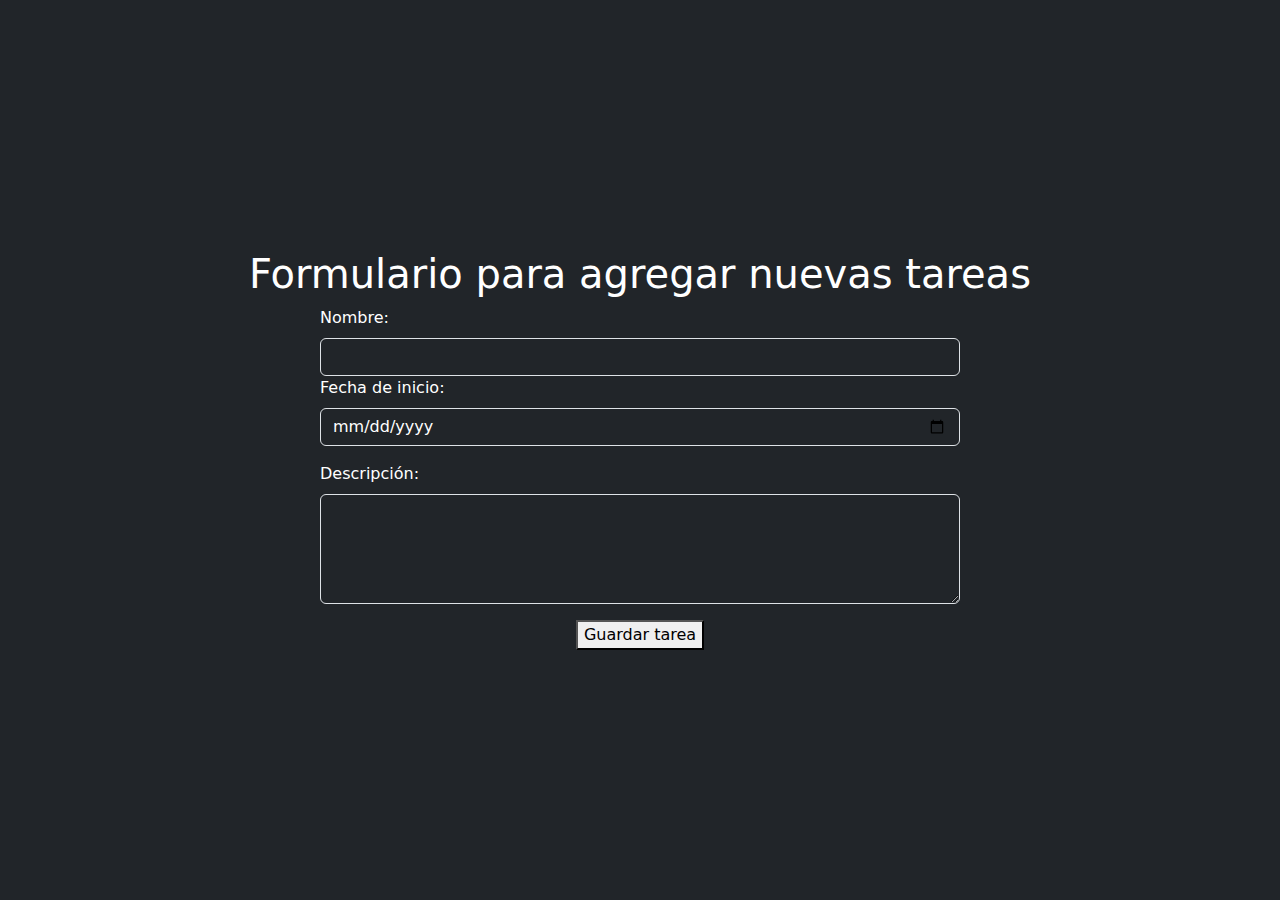
==== src/main/resources/templates/addTask.html @ 5fb0616f "routes and views  html" ====
<!DOCTYPE html>
<html lang="en">
  <head>
    <meta charset="UTF-8" />
    <meta name="viewport" content="width=device-width, initial-scale=1.0" />
    <title>Registrar nueva tarea</title>
    <!--font-->
    <link rel="preconnect" href="https://fonts.googleapis.com" />
    <link rel="preconnect" href="https://fonts.gstatic.com" crossorigin />
    <link
      href="https://fonts.googleapis.com/css2?family=Onest:wght@100..900&display=swap"
      rel="stylesheet"
    />
    <!--bootstrap-->
    <link
      href="https://cdn.jsdelivr.net/npm/bootstrap@5.3.3/dist/css/bootstrap.min.css"
      rel="stylesheet"
      integrity="sha384-QWTKZyjpPEjISv5WaRU9OFeRpok6YctnYmDr5pNlyT2bRjXh0JMhjY6hW+ALEwIH"
      crossorigin="anonymous"
    />
    <!--styles-->
    <link rel="stylesheet" type="text/css" href="styles.css" />
  </head>
  <body class="bg-dark text-white">
    <main
      class="d-flex flex-column justify-content-center align-items-center min-vh-100"
    >
      <h1>Formulario para agregar nuevas tareas</h1>

      <!-- Formulario de registro de tareas -->
      <form action="/guardar-tarea" method="POST" class="w-50">
        <!-- Nombre de la tarea -->
        <div class="mb-3">
          <div>
            <label for="taskName" class="form-label">Nombre:</label>
            <input
              type="text"
              class="form-control bg-dark text-white"
              id="taskName"
              name="taskName"
              placeholder="Hacer la cama"
              required
            />
          </div>

          <div></div>

          <label for="initDate" class="form-label">Fecha de inicio:</label>
          <input
            type="date"
            class="form-control bg-dark text-white"
            id="initDate"
            name="initDate"
            required
          />
        </div>

        <!-- Descripción de la tarea -->
        <div class="mb-3">
          <label for="description" class="form-label">Descripción:</label>
          <textarea
            class="form-control bg-dark text-white"
            id="description"
            name="description"
            rows="4"
            placeholder="Hacer los issues del día de hoy..."
            required
          ></textarea>
        </div>

        <!-- Botón para guardar la tarea -->
        <div class="d-flex justify-content-center">
          <button type="submit">Guardar tarea</button>
        </div>
      </form>
    </main>
  </body>
</html>
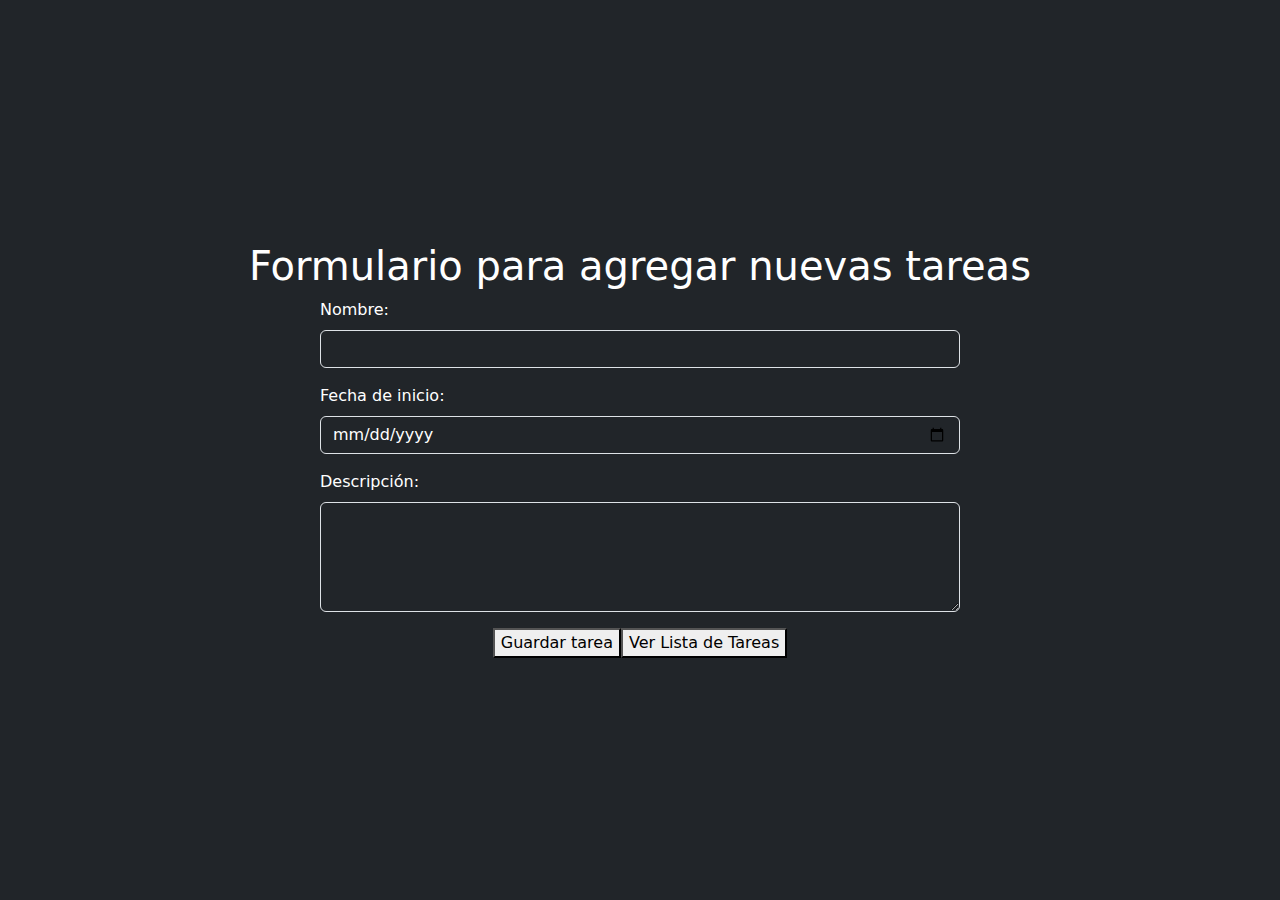
==== commit c398cf77: "sql" ====
--- a/src/main/resources/templates/addTask.html
+++ b/src/main/resources/templates/addTask.html
@@ -26,25 +26,21 @@
       class="d-flex flex-column justify-content-center align-items-center min-vh-100"
     >
       <h1>Formulario para agregar nuevas tareas</h1>
-
-      <!-- Formulario de registro de tareas -->
-      <form action="/guardar-tarea" method="POST" class="w-50">
-        <!-- Nombre de la tarea -->
+      <form th:action="@{/add-task}" method="post" class="w-50">
         <div class="mb-3">
-          <div>
             <label for="taskName" class="form-label">Nombre:</label>
             <input
               type="text"
               class="form-control bg-dark text-white"
               id="taskName"
-              name="taskName"
+              name="name"
               placeholder="Hacer la cama"
               required
             />
           </div>
 
-          <div></div>
 
+        <div class="mb-3">
           <label for="initDate" class="form-label">Fecha de inicio:</label>
           <input
             type="date"
@@ -55,7 +51,6 @@
           />
         </div>
 
-        <!-- Descripción de la tarea -->
         <div class="mb-3">
           <label for="description" class="form-label">Descripción:</label>
           <textarea
@@ -68,9 +63,11 @@
           ></textarea>
         </div>
 
-        <!-- Botón para guardar la tarea -->
         <div class="d-flex justify-content-center">
           <button type="submit">Guardar tarea</button>
+          <a href="/list-task">
+            <button type="button">Ver Lista de Tareas</button>
+          </a>
         </div>
       </form>
     </main>
